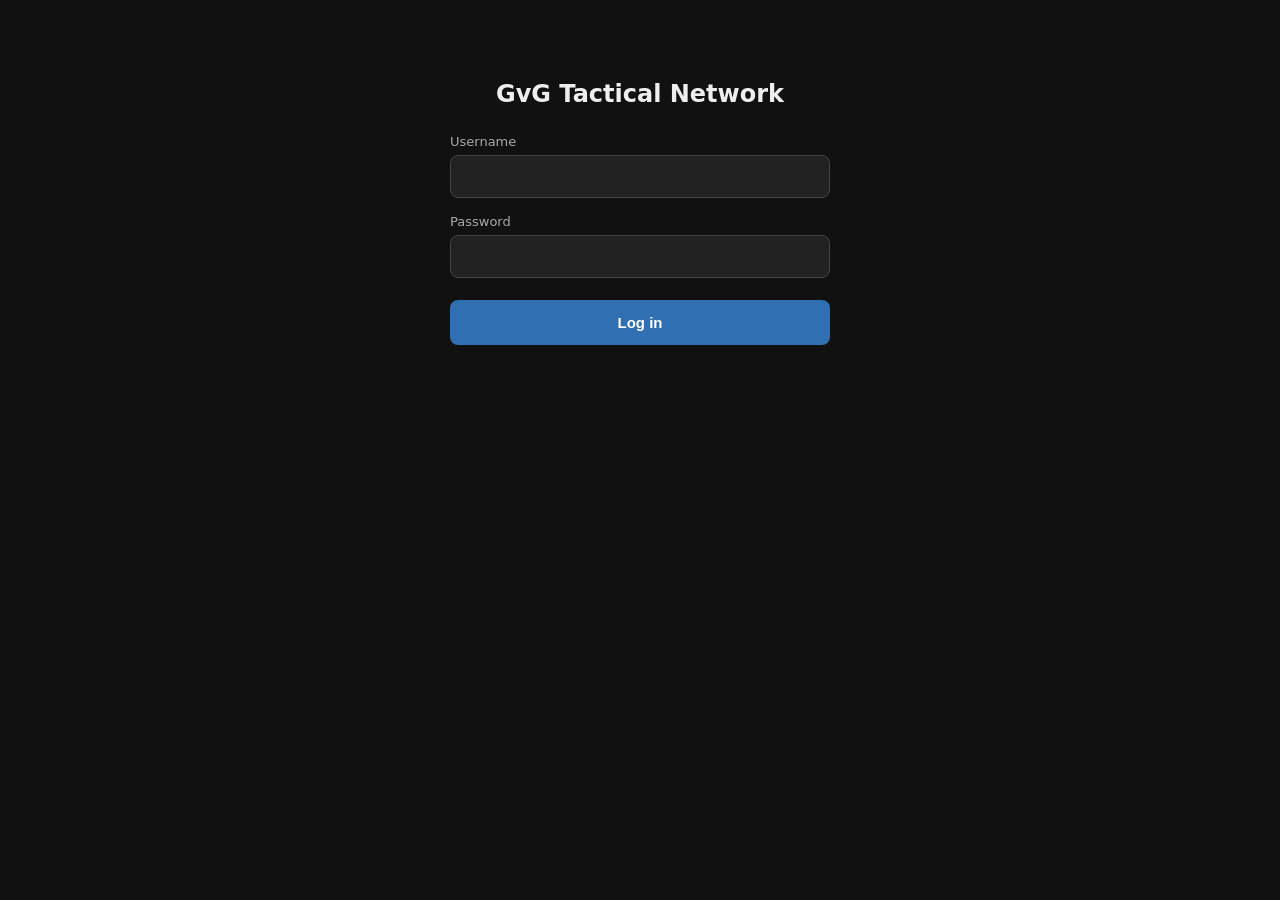
==== wwwroot/index.html @ 828111a0 "ENG" ====
<!DOCTYPE html>
<html lang="en">
<head>
    <meta charset="UTF-8">
    <meta name="viewport" content="width=device-width, initial-scale=1">
    <title>GvG Tactical Network - Login</title>
    <style>
        body {
            background: #111;
            color: #eee;
            font-family: system-ui, sans-serif;
            padding: 60px 20px;
            max-width: 380px;
            margin: 0 auto;
        }

        h2 {
            text-align: center;
            margin-bottom: 26px;
        }

        label {
            display: block;
            margin-bottom: 16px;
            font-size: 13px;
            color: #aaa;
        }

        input {
            background: #222;
            color: #eee;
            border: 1px solid #444;
            border-radius: 8px;
            padding: 12px;
            font-size: 15px;
            width: 100%;
            margin-top: 6px;
            box-sizing: border-box;
        }

        button {
            width: 100%;
            padding: 14px;
            border: none;
            border-radius: 8px;
            cursor: pointer;
            color: #fff;
            font-weight: 700;
            font-size: 15px;
            background: #2f6fb2;
            margin-top: 6px;
        }

        #error {
            color: #e33;
            font-size: 13px;
            margin-top: 12px;
            text-align: center;
            min-height: 16px;
        }
    </style>
</head>
<body>
    <h2>GvG Tactical Network</h2>
    <form id="login-form">
        <label>
            Username
            <input id="username" autocomplete="username" required>
        </label>
        <label>
            Password
            <input id="password" type="password" autocomplete="current-password" required>
        </label>
        <button type="submit">Log in</button>
        <div id="error"></div>
    </form>

    <script>
  const existing = localStorage.getItem('gvg_session');
  if (existing) {
    try { JSON.parse(existing); location.href = '/menu.html'; } catch { localStorage.removeItem('gvg_session'); }
  }

  document.getElementById('login-form').addEventListener('submit', async (e) => {
    e.preventDefault();
    const username = document.getElementById('username').value.trim();
    const password = document.getElementById('password').value;
    const errorEl = document.getElementById('error');
    errorEl.textContent = '';

    try {
      const res = await fetch('/api/auth/login', {
        method: 'POST',
        headers: { 'Content-Type': 'application/json' },
        body: JSON.stringify({ username, password })
      });

      if (res.status === 429) { errorEl.textContent = 'Too many attempts. Please wait a moment.'; return; }

      const data = await res.json();
      if (!res.ok || !data.success) { errorEl.textContent = data.message || 'Invalid username or password.'; return; }

      localStorage.setItem('gvg_session', JSON.stringify({
        token: data.token,
        username: data.username,
        role: data.role,
        squadId: data.squadId
      }));
      location.href = '/menu.html';
    } catch (err) {
      errorEl.textContent = 'Connection error: ' + err;
    }
  });
    </script>
</body>
</html>
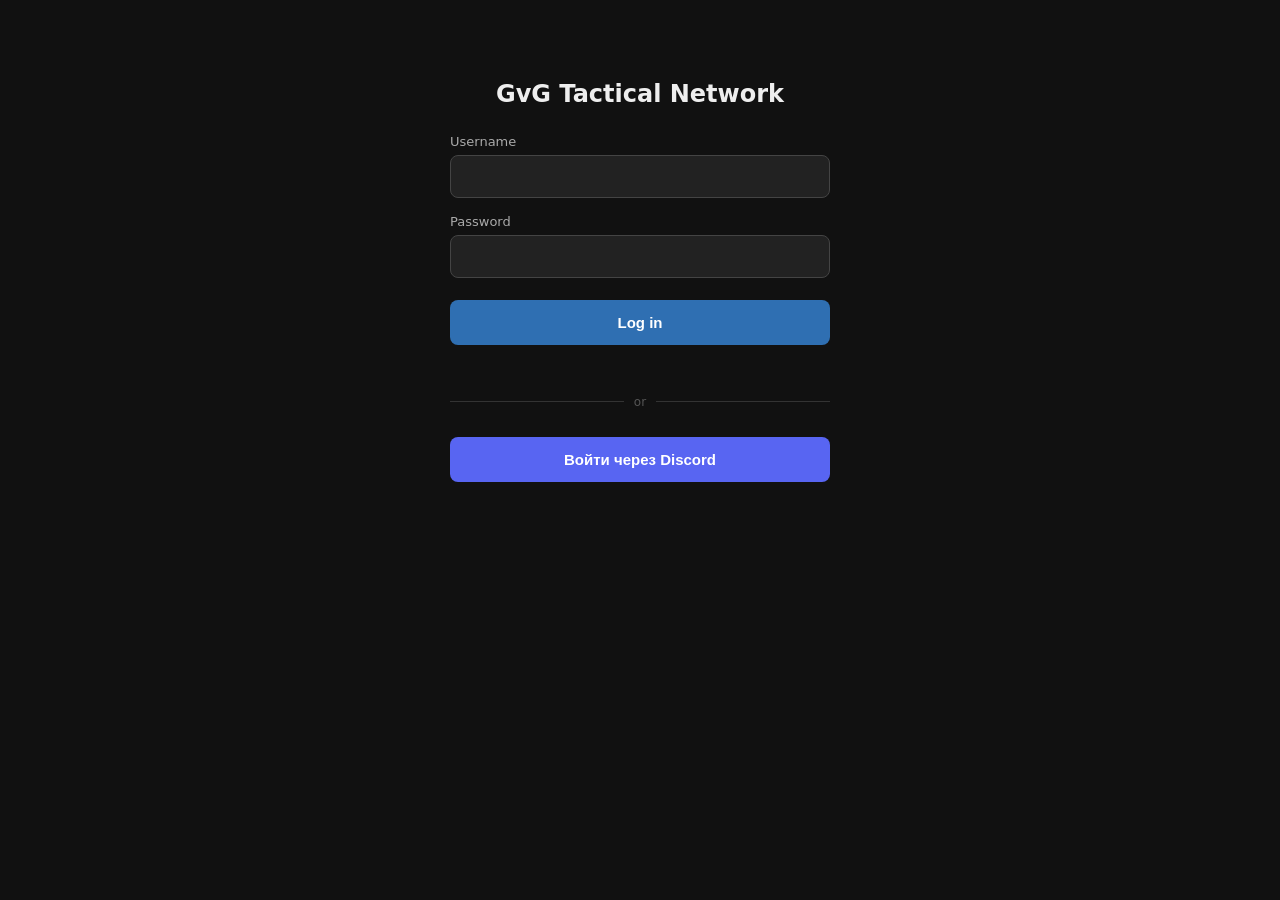
==== commit 88ef1589: "Discord link" ====
--- a/wwwroot/index.html
+++ b/wwwroot/index.html
@@ -58,6 +58,27 @@
             text-align: center;
             min-height: 16px;
         }
+
+        .divider {
+            display: flex;
+            align-items: center;
+            color: #555;
+            font-size: 12px;
+            margin: 22px 0;
+        }
+
+            .divider::before, .divider::after {
+                content: "";
+                flex: 1;
+                border-bottom: 1px solid #333;
+            }
+
+            .divider::before { margin-right: 10px; }
+            .divider::after { margin-left: 10px; }
+
+        #discord-login-btn {
+            background: #5865F2;
+        }
     </style>
 </head>
 <body>
@@ -74,6 +95,9 @@
         <button type="submit">Log in</button>
         <div id="error"></div>
     </form>
+
+    <div class="divider">or</div>
+    <button id="discord-login-btn" type="button" onclick="loginWithDiscord()">Войти через Discord</button>
 
     <script>
   const existing = localStorage.getItem('gvg_session');
@@ -111,6 +135,27 @@
       errorEl.textContent = 'Connection error: ' + err;
     }
   });
+
+  async function loginWithDiscord() {
+    try {
+      const [startRes, cfgRes] = await Promise.all([
+        fetch('/api/auth/discord/login-start'),
+        fetch('/api/auth/discord/config')
+      ]);
+      const { state } = await startRes.json();
+      const cfg = await cfgRes.json();
+      const params = new URLSearchParams({
+        client_id: cfg.clientId,
+        redirect_uri: cfg.redirectUri,
+        response_type: 'code',
+        scope: 'identify guilds',
+        state
+      });
+      location.href = 'https://discord.com/api/oauth2/authorize?' + params.toString();
+    } catch (err) {
+      document.getElementById('error').textContent = 'Connection error: ' + err;
+    }
+  }
     </script>
 </body>
 </html>
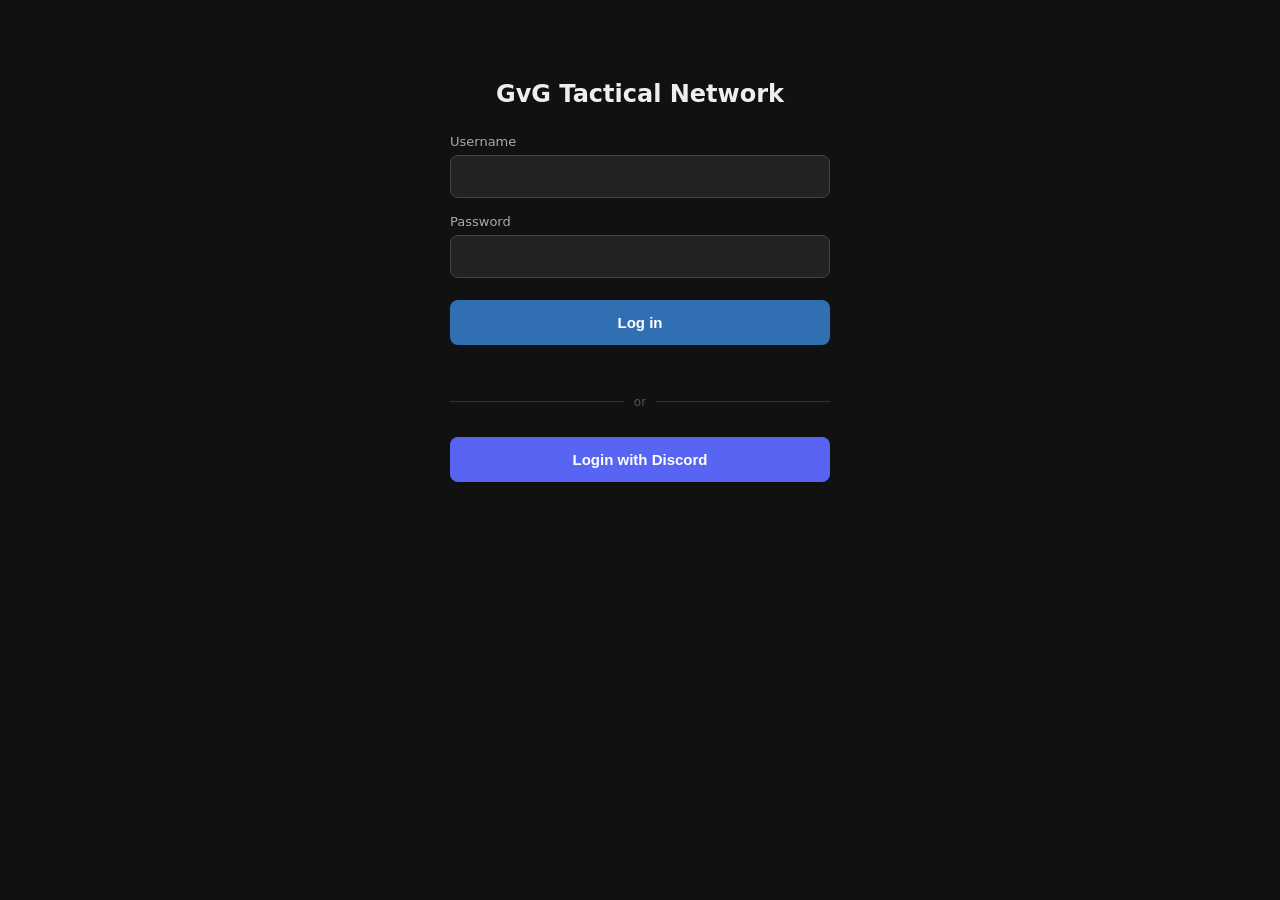
==== commit 1be411f5: "translate" ====
--- a/wwwroot/index.html
+++ b/wwwroot/index.html
@@ -97,7 +97,7 @@
     </form>
 
     <div class="divider">or</div>
-    <button id="discord-login-btn" type="button" onclick="loginWithDiscord()">Войти через Discord</button>
+    <button id="discord-login-btn" type="button" onclick="loginWithDiscord()">Login with Discord</button>
 
     <script>
   const existing = localStorage.getItem('gvg_session');
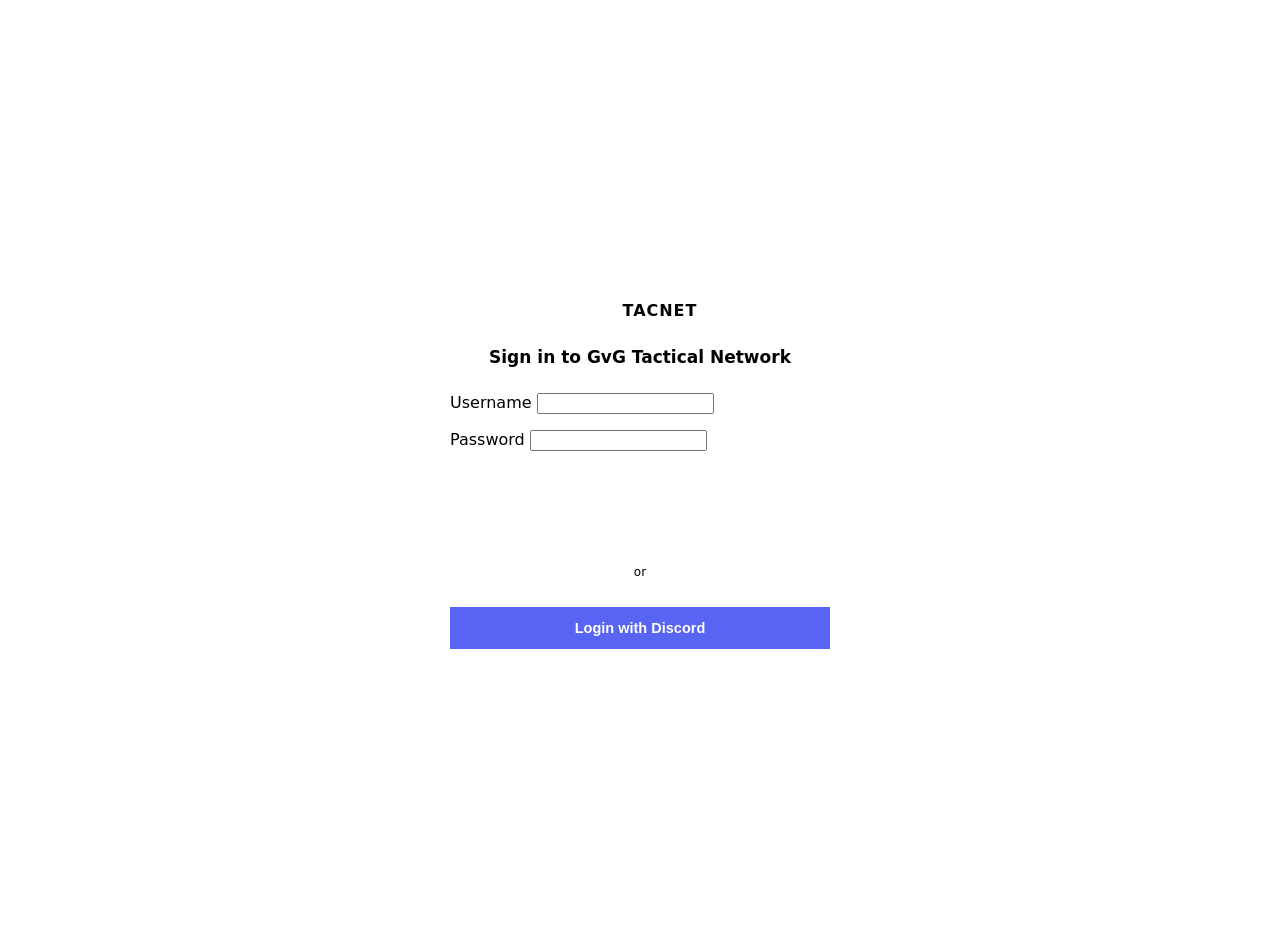
==== commit 966d5042: "Sidebar menu. Menu page turned to Home/stats page, widen Replay layout Moved the Discord webhooks, e" ====
--- a/wwwroot/index.html
+++ b/wwwroot/index.html
@@ -4,55 +4,67 @@
     <meta charset="UTF-8">
     <meta name="viewport" content="width=device-width, initial-scale=1">
     <title>GvG Tactical Network - Login</title>
+    <link rel="stylesheet" href="/css/theme.css">
     <style>
         body {
-            background: #111;
-            color: #eee;
-            font-family: system-ui, sans-serif;
-            padding: 60px 20px;
-            max-width: 380px;
-            margin: 0 auto;
+            background: var(--bg);
+            color: var(--text);
+            font-family: 'Inter', system-ui, sans-serif;
+            margin: 0;
+            min-height: 100vh;
+            display: flex;
+            align-items: center;
+            justify-content: center;
+            padding: 20px;
         }
 
-        h2 {
-            text-align: center;
-            margin-bottom: 26px;
+        .login-card {
+            width: 100%;
+            max-width: 380px;
+            background: var(--surface);
+            border: 1px solid var(--border-soft);
+            border-radius: var(--radius-lg);
+            padding: 34px 32px 30px;
         }
 
-        label {
-            display: block;
-            margin-bottom: 16px;
-            font-size: 13px;
-            color: #aaa;
+        .login-logo {
+            display: flex;
+            align-items: center;
+            justify-content: center;
+            gap: 10px;
+            margin-bottom: 22px;
+            font-weight: 800;
+            font-size: 16px;
+            letter-spacing: 0.06em;
         }
 
-        input {
-            background: #222;
-            color: #eee;
-            border: 1px solid #444;
-            border-radius: 8px;
-            padding: 12px;
-            font-size: 15px;
-            width: 100%;
-            margin-top: 6px;
-            box-sizing: border-box;
+        .login-logo .sb-logo-dot {
+            width: 30px; height: 30px; border-radius: 9px;
+            background: linear-gradient(135deg, var(--accent), #4d3fc7);
         }
 
-        button {
+        h2 { text-align: center; margin: 0 0 26px 0; font-size: 17px; font-weight: 700; color: var(--text-dim); }
+
+        .field { margin-bottom: 16px; }
+
+        button[type="submit"], #discord-login-btn {
             width: 100%;
-            padding: 14px;
+            padding: 13px;
             border: none;
-            border-radius: 8px;
+            border-radius: var(--radius-pill);
             cursor: pointer;
             color: #fff;
             font-weight: 700;
-            font-size: 15px;
-            background: #2f6fb2;
+            font-size: 14.5px;
             margin-top: 6px;
+            transition: filter 0.12s ease;
         }
+        button[type="submit"]:hover, #discord-login-btn:hover { filter: brightness(1.12); }
+
+        button[type="submit"] { background: var(--accent); }
 
         #error {
-            color: #e33;
+            color: var(--danger);
             font-size: 13px;
             margin-top: 12px;
             text-align: center;
@@ -62,42 +74,37 @@
         .divider {
             display: flex;
             align-items: center;
-            color: #555;
+            color: var(--text-faint);
             font-size: 12px;
             margin: 22px 0;
         }
+        .divider::before, .divider::after { content: ""; flex: 1; border-bottom: 1px solid var(--border); }
+        .divider::before { margin-right: 10px; }
+        .divider::after { margin-left: 10px; }
 
-            .divider::before, .divider::after {
-                content: "";
-                flex: 1;
-                border-bottom: 1px solid #333;
-            }
-
-            .divider::before { margin-right: 10px; }
-            .divider::after { margin-left: 10px; }
-
-        #discord-login-btn {
-            background: #5865F2;
-        }
+        #discord-login-btn { background: #5865F2; }
     </style>
 </head>
 <body>
-    <h2>GvG Tactical Network</h2>
-    <form id="login-form">
-        <label>
-            Username
-            <input id="username" autocomplete="username" required>
-        </label>
-        <label>
-            Password
-            <input id="password" type="password" autocomplete="current-password" required>
-        </label>
-        <button type="submit">Log in</button>
-        <div id="error"></div>
-    </form>
+    <div class="login-card">
+        <div class="login-logo"><span class="sb-logo-dot"></span>TACNET</div>
+        <h2>Sign in to GvG Tactical Network</h2>
+        <form id="login-form">
+            <div class="field">
+                <label>Username</label>
+                <input id="username" autocomplete="username" required>
+            </div>
+            <div class="field">
+                <label>Password</label>
+                <input id="password" type="password" autocomplete="current-password" required>
+            </div>
+            <button type="submit">Log in</button>
+            <div id="error"></div>
+        </form>
 
-    <div class="divider">or</div>
-    <button id="discord-login-btn" type="button" onclick="loginWithDiscord()">Login with Discord</button>
+        <div class="divider">or</div>
+        <button id="discord-login-btn" type="button" onclick="loginWithDiscord()">Login with Discord</button>
+    </div>
 
     <script>
   const existing = localStorage.getItem('gvg_session');
@@ -158,4 +165,4 @@
   }
     </script>
 </body>
-</html>+</html>
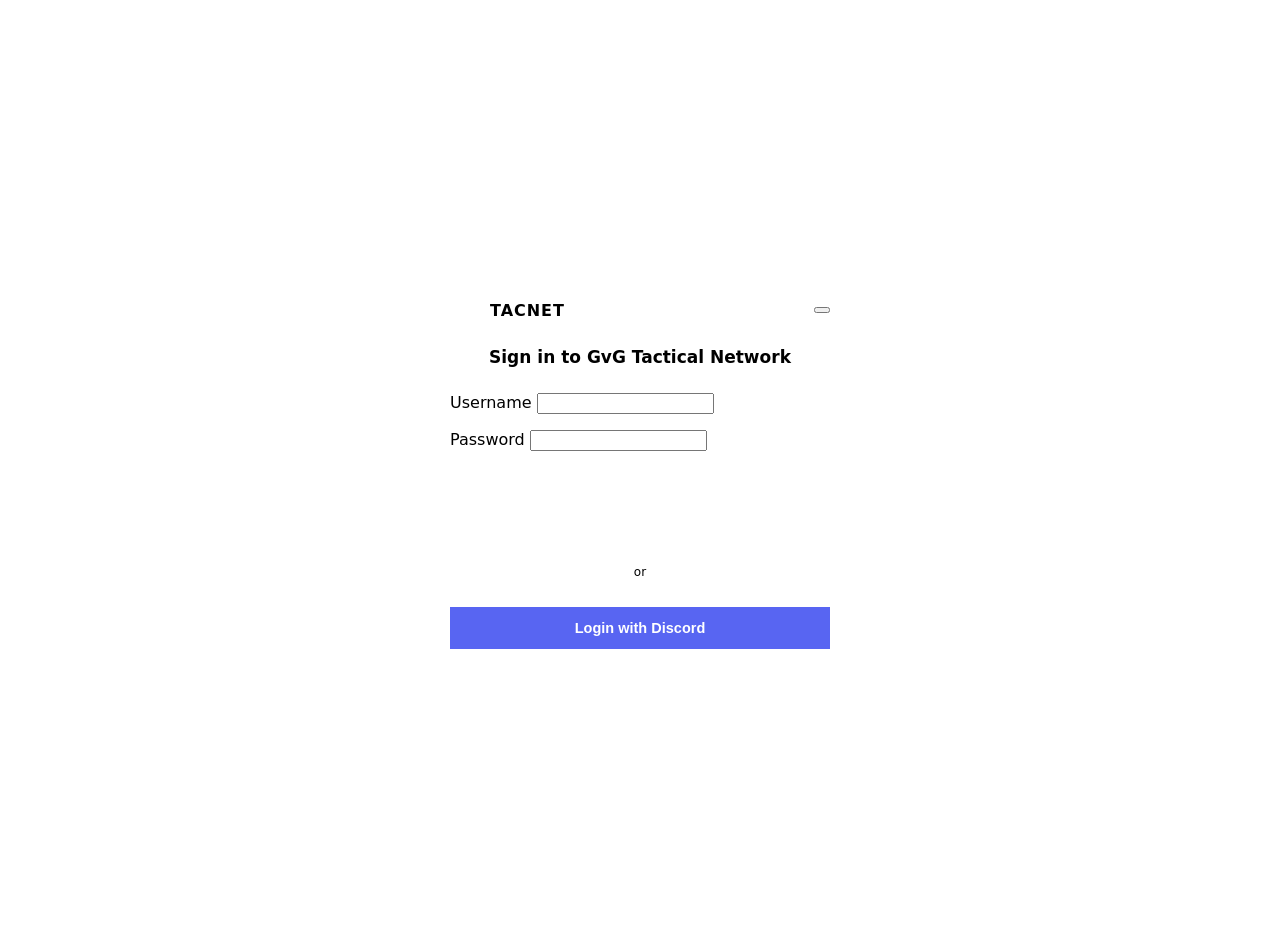
==== commit 5cb03ee2: "EN+CN" ====
--- a/wwwroot/index.html
+++ b/wwwroot/index.html
@@ -5,6 +5,8 @@
     <meta name="viewport" content="width=device-width, initial-scale=1">
     <title>GvG Tactical Network - Login</title>
     <link rel="stylesheet" href="/css/theme.css">
+    <script src="/js/i18n.js"></script>
+    <script src="/js/easter-egg.js" defer></script>
     <style>
         body {
             background: var(--bg);
@@ -87,26 +89,35 @@
 </head>
 <body>
     <div class="login-card">
-        <div class="login-logo"><span class="sb-logo-dot"></span>TACNET</div>
-        <h2>Sign in to GvG Tactical Network</h2>
+        <div class="login-logo" style="justify-content: space-between;">
+            <span style="display:flex; align-items:center; gap:10px;"><span class="sb-logo-dot"></span>TACNET</span>
+            <button type="button" class="sb-info-btn sb-lang-btn" id="lang-toggle-btn" onclick="toggleLang()">
+                <span class="sb-info-ring"></span><span class="sb-info-core"></span><span class="sb-lang-code" id="lang-toggle-code"></span>
+            </button>
+        </div>
+        <h2 data-i18n="login.heading">Sign in to GvG Tactical Network</h2>
         <form id="login-form">
             <div class="field">
-                <label>Username</label>
+                <label data-i18n="login.username">Username</label>
                 <input id="username" autocomplete="username" required>
             </div>
             <div class="field">
-                <label>Password</label>
+                <label data-i18n="login.password">Password</label>
                 <input id="password" type="password" autocomplete="current-password" required>
             </div>
-            <button type="submit">Log in</button>
+            <button type="submit" data-i18n="login.logIn">Log in</button>
             <div id="error"></div>
         </form>
 
-        <div class="divider">or</div>
-        <button id="discord-login-btn" type="button" onclick="loginWithDiscord()">Login with Discord</button>
+        <div class="divider" data-i18n="login.or">or</div>
+        <button id="discord-login-btn" type="button" onclick="loginWithDiscord()" data-i18n="login.loginWithDiscord">Login with Discord</button>
     </div>
 
     <script>
+  const otherLang = getLang() === 'en' ? 'zh' : 'en';
+  document.getElementById('lang-toggle-code').textContent = I18N_STRINGS[getLang()].langName;
+  document.getElementById('lang-toggle-btn').setAttribute('data-tip', I18N_STRINGS[otherLang].langName);
+
   const existing = localStorage.getItem('gvg_session');
   if (existing) {
     try { JSON.parse(existing); location.href = '/menu.html'; } catch { localStorage.removeItem('gvg_session'); }
@@ -126,10 +137,10 @@
         body: JSON.stringify({ username, password })
       });
 
-      if (res.status === 429) { errorEl.textContent = 'Too many attempts. Please wait a moment.'; return; }
+      if (res.status === 429) { errorEl.textContent = t('login.tooManyAttempts'); return; }
 
       const data = await res.json();
-      if (!res.ok || !data.success) { errorEl.textContent = data.message || 'Invalid username or password.'; return; }
+      if (!res.ok || !data.success) { errorEl.textContent = data.message || t('login.invalidCredentials'); return; }
 
       localStorage.setItem('gvg_session', JSON.stringify({
         token: data.token,
@@ -139,7 +150,7 @@
       }));
       location.href = '/menu.html';
     } catch (err) {
-      errorEl.textContent = 'Connection error: ' + err;
+      errorEl.textContent = t('login.connectionError') + err;
     }
   });
 
@@ -160,7 +171,7 @@
       });
       location.href = 'https://discord.com/api/oauth2/authorize?' + params.toString();
     } catch (err) {
-      document.getElementById('error').textContent = 'Connection error: ' + err;
+      document.getElementById('error').textContent = t('login.connectionError') + err;
     }
   }
     </script>
